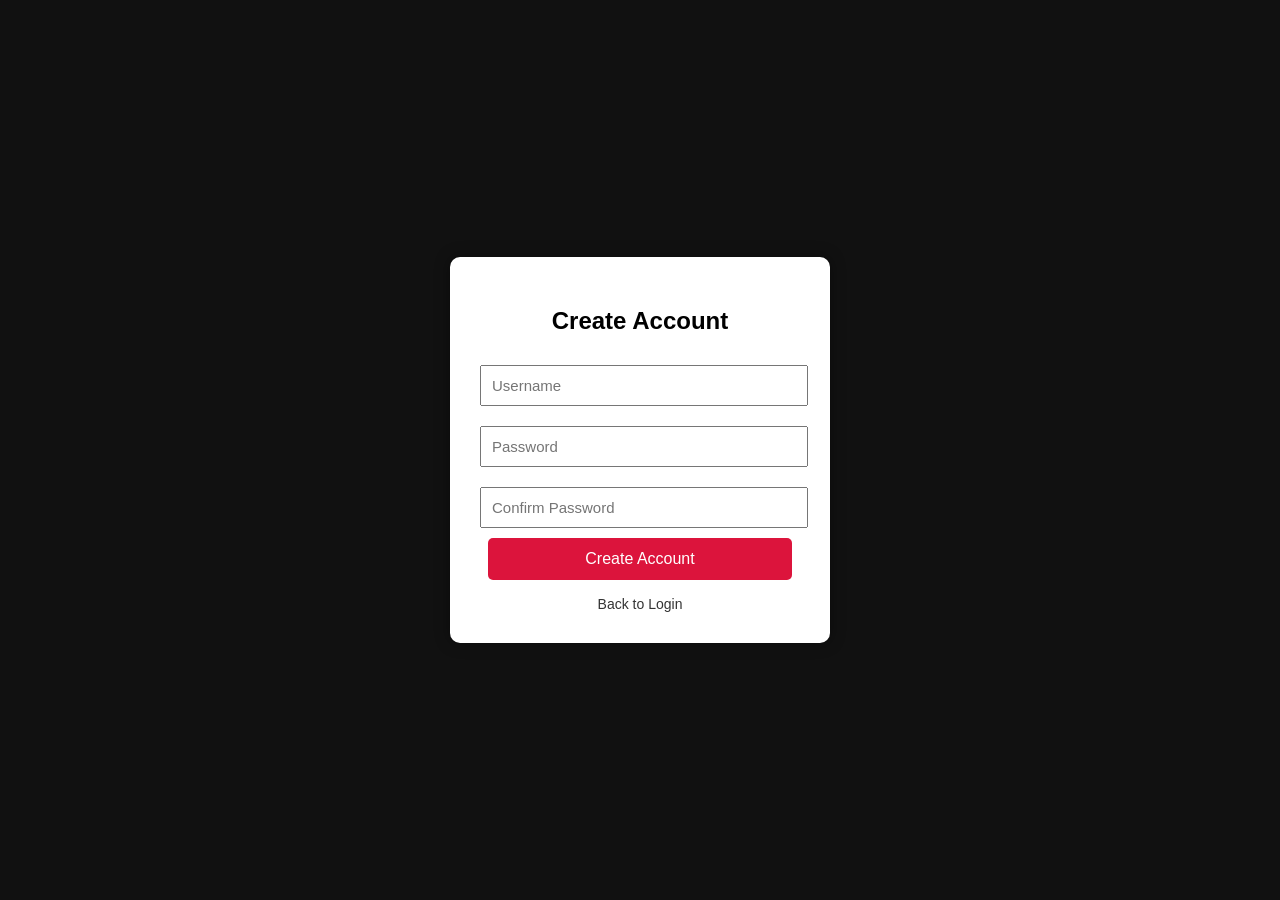
==== src/main/resources/static/createAccount.html @ 4e64ee30 "Webpage for creating an account" ====
<!DOCTYPE html>
<html>
    <head>
        <link rel="stylesheet", href="createAccount.css">
    </head>
    <body>
        <div class="page">
            <div class="create_box">
                <h2>Create Account</h2>
                <input type="text" placeholder="Username">
                <input type="password" placeholder="Password">
                <input type="password" placeholder="Confirm Password">

                <button class="create_button">Create Account</button>

                <div class="link">
                    <a href="login.html">Back to Login</a>
                </div>
            </div>
        </div>
    </body>
</html>
---- src/main/resources/static/createAccount.css ----
body{
    margin: 0;
    font-family: Arial, sans-serif;
    background-color: #111;
}

.page{
    display: grid;
    place-items: center;
    height: 100vh;
}

.create_box{
    width: 320px;
    background: white;
    padding: 30px;
    border-radius: 10px;
    text-align: center;

    box-shadow: 0 0 15px rgba(0,0,0,0.4);
}

.create_box h2{
    margin-bottom: 20px;
}

.create_box input{
    width: 95%;
    padding: 10px;
    margin: 10px 0;
    font-size: 15px;
}

.create_button{
    width: 95%;
    padding: 12px;
    margin-top: 24;
    font-size: 16px;

    background: crimson;
    color: white;
    border: none;
    border-radius: 5px;
    cursor: pointer;
}

.link{
    margin-top: 15px;
}

.link a{
    text-decoration: none;
    color: #333;
    font-size: 14px;
}

.create_button:hover{
    opacity: 0.8;
}

.create_button:active{
    opacity: 0.5;
}
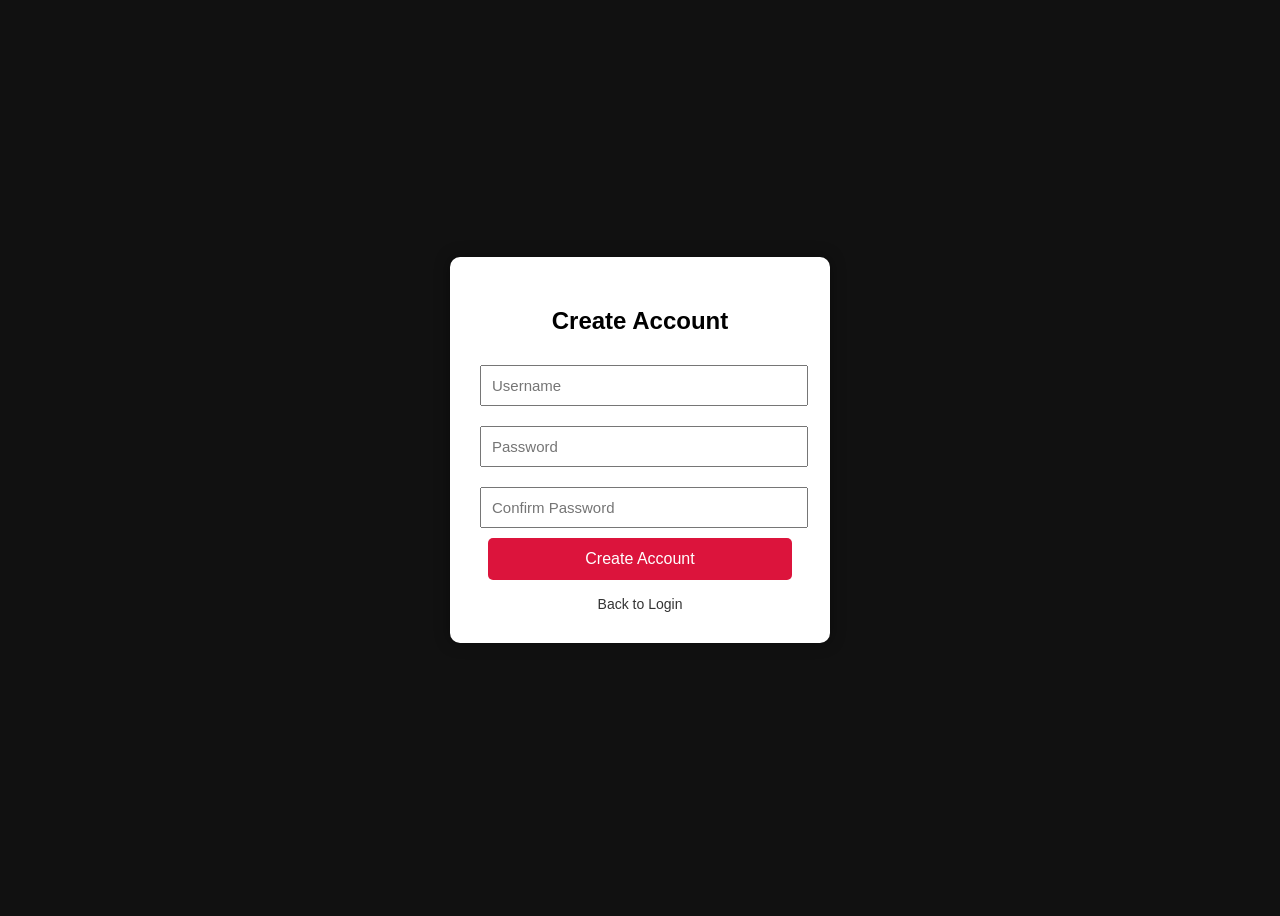
==== commit f2bc4198: "Trying to connect the frontend to backend having issues" ====
--- a/src/main/resources/static/createAccount.html
+++ b/src/main/resources/static/createAccount.html
@@ -1,22 +1,26 @@
 <!DOCTYPE html>
 <html>
     <head>
-        <link rel="stylesheet", href="createAccount.css">
+        <link rel="stylesheet" href="createAccount.css">
     </head>
     <body>
+        <form id="createUser">
         <div class="page">
             <div class="create_box">
                 <h2>Create Account</h2>
-                <input type="text" placeholder="Username">
-                <input type="password" placeholder="Password">
-                <input type="password" placeholder="Confirm Password">
+                <input type="text" id="username" placeholder="Username">
+                <input type="password" id="password" placeholder="Password">
+                <input type="password" id="confirmPassword" placeholder="Confirm Password">
 
-                <button class="create_button">Create Account</button>
+                <button class="create_button" type="submit">Create Account</button>
 
                 <div class="link">
                     <a href="login.html">Back to Login</a>
                 </div>
             </div>
         </div>
+        </form>
+        <p id="message"></p>
+        <script src="createAccount.js" defer></script>
     </body>
-</html>+</html>
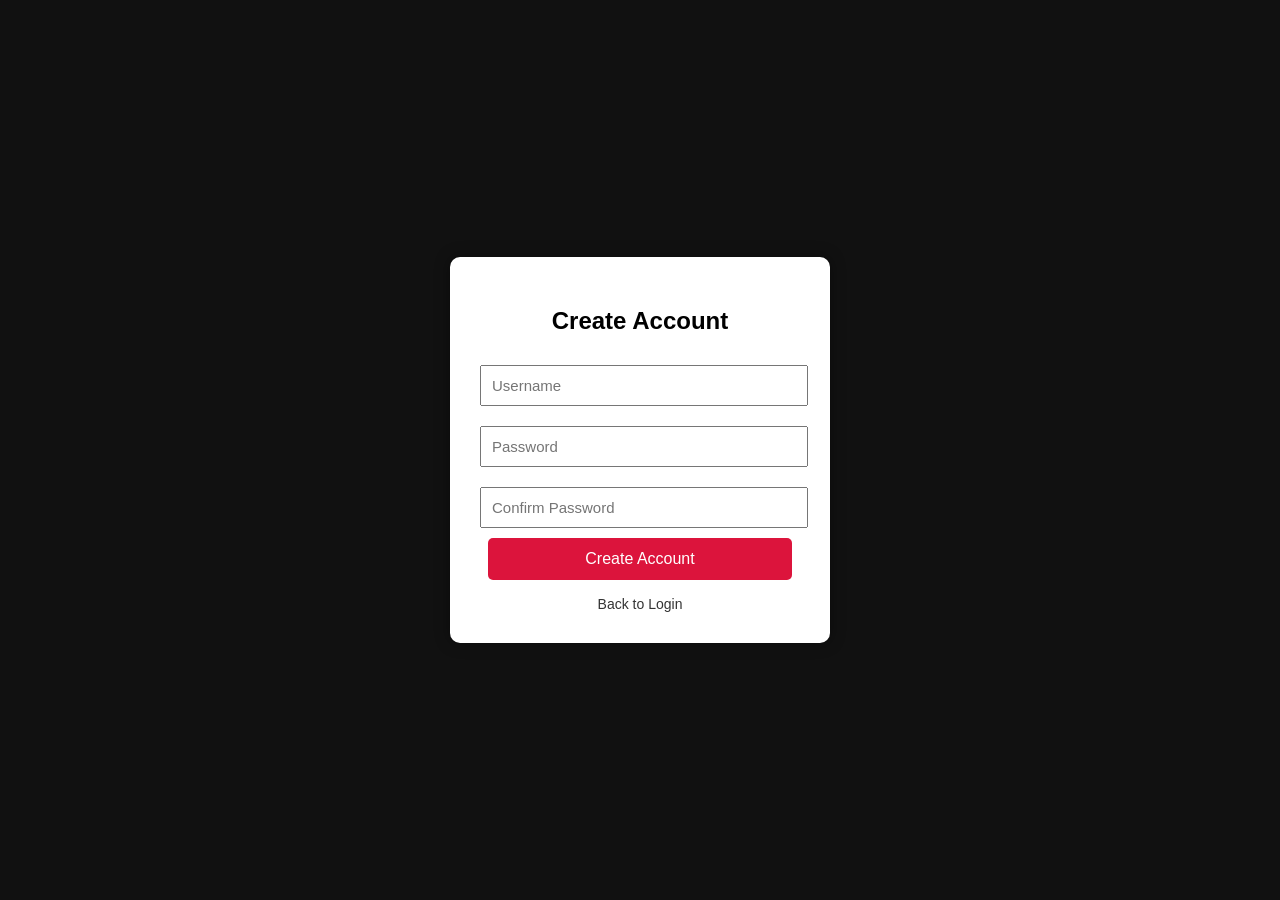
==== commit 2f8cda0c: "Added a popup box and styled it" ====
--- a/src/main/resources/static/createAccount.html
+++ b/src/main/resources/static/createAccount.html
@@ -20,7 +20,12 @@
             </div>
         </div>
         </form>
-        <p id="message"></p>
+        <div id="popup" class="popup hidden">
+            <div class="popup-content">
+                <p id="popupMessage"></p>
+                <button id="popupBtn">OK</button>
+            </div>
+        </div>
         <script src="createAccount.js" defer></script>
     </body>
 </html>
--- a/src/main/resources/static/createAccount.css
+++ b/src/main/resources/static/createAccount.css
@@ -60,4 +60,34 @@
 
 .create_button:active{
     opacity: 0.5;
-}+}
+
+.popup {
+  position: fixed;
+  top: 0;
+  left: 0;
+  width: 100%;
+  height: 100%;
+  background: rgba(0, 0, 0, 0.5);
+  display: flex;
+  justify-content: center;
+  align-items: center;
+  z-index: 1000;
+}
+
+.popup-content {
+  background: white;
+  padding: 20px 30px;
+  border-radius: 10px;
+  text-align: center;
+  min-width: 280px;
+}
+
+.popup-content button {
+  margin-top: 15px;
+  padding: 8px 16px;
+}
+
+.hidden {
+  display: none;
+}
